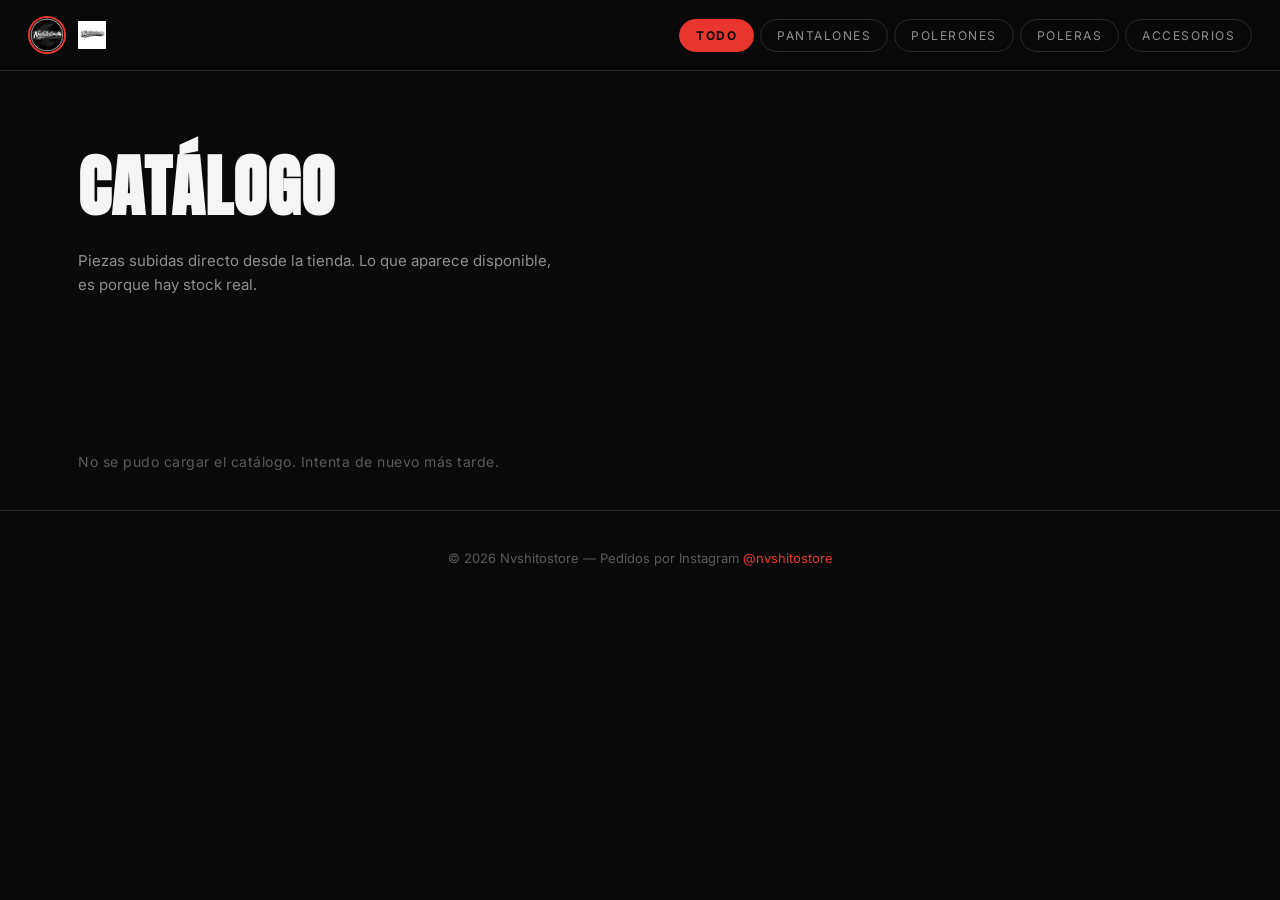
==== index.html @ a5502d36 "update logo" ====
<!DOCTYPE html>
<html lang="es">
<head>
<meta charset="UTF-8">
<meta name="viewport" content="width=device-width, initial-scale=1">
<title>Nvshitostore — Catálogo</title>
<meta name="description" content="Catálogo de Nvshitostore: pantalones, polerones, poleras y accesorios.">
<link rel="icon" href="/img/logo.jpeg">
<link rel="stylesheet" href="/css/style.css">
</head>
<body>

<header class="topbar">
  <a href="/" class="brand">
    <img src="/img/logo.jpeg" alt="" class="brand-logo">
    <img src="/img/name-logo.jpeg" alt="Nvshitostore" class="brand-name-logo">
  </a>
  <nav class="cat-nav" id="catNav">
    <button data-cat="" class="active">Todo</button>
    <button data-cat="pantalones">Pantalones</button>
    <button data-cat="polerones">Polerones</button>
    <button data-cat="poleras">Poleras</button>
    <button data-cat="accesorios">Accesorios</button>
  </nav>
</header>

<main>
  <section class="hero">
    <h1>Catálogo</h1>
    <p>Piezas subidas directo desde la tienda. Lo que aparece disponible, es porque hay stock real.</p>
  </section>

  <section class="grid" id="productGrid" aria-live="polite"></section>
  <p class="empty-state" id="emptyState" hidden>Todavía no hay productos en esta categoría.</p>
</main>

<footer>
  <p>© <span id="year"></span> Nvshitostore — Pedidos por Instagram <a href="https://instagram.com/nvshitostore" target="_blank" rel="noopener">@nvshitostore</a></p>
</footer>

<script src="/js/catalog.js"></script>
<script>document.getElementById('year').textContent = new Date().getFullYear();</script>
</body>
</html>
---- css/style.css ----
@import url('https://fonts.googleapis.com/css2?family=Anton&family=Inter:wght@400;500;600;700;800&display=swap');

:root {
  --bg: #0a0a0a;
  --surface: #141414;
  --surface-2: #1c1c1c;
  --border: #2a2a2a;
  --text: #f5f5f5;
  --text-muted: #8f8f8f;
  --text-dim: #5a5a5a;
  --red: #e8352e;
  --red-dark: #a3221c;
  --radius: 3px;
  --font-display: 'Anton', 'Arial Narrow', sans-serif;
  --font-body: 'Inter', system-ui, sans-serif;
  --maxw: 1180px;
}

* { box-sizing: border-box; }

html { scroll-behavior: smooth; }

body {
  margin: 0;
  background: var(--bg);
  color: var(--text);
  font-family: var(--font-body);
  -webkit-font-smoothing: antialiased;
}

a { color: inherit; }

:focus-visible {
  outline: 2px solid var(--red);
  outline-offset: 2px;
}

button, input, select, textarea {
  font-family: inherit;
  color: inherit;
}

img { max-width: 100%; display: block; }

/* ---------- Topbar ---------- */
.topbar {
  position: sticky;
  top: 0;
  z-index: 20;
  display: flex;
  align-items: center;
  justify-content: space-between;
  gap: 20px;
  padding: 16px 28px;
  background: rgba(10, 10, 10, 0.92);
  backdrop-filter: blur(8px);
  border-bottom: 1px solid var(--border);
  flex-wrap: wrap;
}

.brand {
  display: flex;
  align-items: center;
  gap: 12px;
  text-decoration: none;
}

.brand-logo {
  width: 38px;
  height: 38px;
  border-radius: 50%;
  border: 2px solid var(--red);
  object-fit: cover;
}

.brand-name-logo {
  height: 28px;
  width: auto;
  object-fit: contain;
  display: block;
}

.cat-nav {
  display: flex;
  gap: 6px;
  flex-wrap: wrap;
}

.cat-nav button {
  background: transparent;
  border: 1px solid var(--border);
  color: var(--text-muted);
  padding: 8px 16px;
  border-radius: 999px;
  font-size: 12px;
  letter-spacing: 1.5px;
  text-transform: uppercase;
  cursor: pointer;
  transition: border-color .15s ease, color .15s ease, background .15s ease;
}

.cat-nav button:hover {
  color: var(--text);
  border-color: #444;
}

.cat-nav button.active {
  background: var(--red);
  border-color: var(--red);
  color: #0a0a0a;
  font-weight: 700;
}

/* ---------- Hero ---------- */
.hero {
  max-width: var(--maxw);
  margin: 0 auto;
  padding: 64px 28px 24px 28px;
}

.hero h1 {
  font-family: var(--font-display);
  font-size: clamp(40px, 6vw, 68px);
  letter-spacing: 1px;
  text-transform: uppercase;
  margin: 0 0 12px 0;
}

.hero p {
  color: var(--text-muted);
  font-size: 15px;
  max-width: 480px;
  line-height: 1.6;
  margin: 0;
}

/* ---------- Product grid ---------- */
.grid {
  max-width: var(--maxw);
  margin: 0 auto;
  padding: 12px 28px 80px 28px;
  display: grid;
  grid-template-columns: repeat(auto-fill, minmax(240px, 1fr));
  gap: 22px;
}

.card {
  background: var(--surface);
  border: 1px solid var(--border);
  border-radius: var(--radius);
  overflow: hidden;
  transition: border-color .15s ease, transform .15s ease;
}

.card:hover {
  border-color: #3a3a3a;
  transform: translateY(-2px);
}

.card-media {
  position: relative;
  aspect-ratio: 4 / 5;
  background: #111;
  overflow: hidden;
}

.card-media img {
  width: 100%;
  height: 100%;
  object-fit: cover;
}

.card.is-out .card-media img {
  opacity: 0.4;
  filter: grayscale(40%);
}

.stamp {
  position: absolute;
  top: 18px;
  right: -34px;
  transform: rotate(35deg);
  background: var(--red);
  color: #0a0a0a;
  font-family: var(--font-display);
  font-size: 13px;
  letter-spacing: 2px;
  text-transform: uppercase;
  padding: 5px 40px;
  box-shadow: 0 2px 8px rgba(0,0,0,.4);
}

.card-body {
  padding: 16px 18px 20px 18px;
}

.card-cat {
  font-size: 11px;
  letter-spacing: 2px;
  text-transform: uppercase;
  color: var(--red);
  font-weight: 700;
}

.card-name {
  font-size: 16px;
  font-weight: 700;
  margin: 8px 0 12px 0;
  text-transform: uppercase;
  letter-spacing: .3px;
  line-height: 1.3;
}

.card-row {
  display: flex;
  align-items: center;
  justify-content: space-between;
}

.card-price {
  font-size: 15px;
  font-weight: 700;
}

.empty-state {
  max-width: var(--maxw);
  margin: 0 auto;
  padding: 40px 28px;
  color: var(--text-dim);
  font-size: 14px;
  letter-spacing: .5px;
}

/* ---------- Footer ---------- */
footer {
  border-top: 1px solid var(--border);
  padding: 26px 28px;
  text-align: center;
  color: var(--text-dim);
  font-size: 13px;
}

footer a {
  color: var(--red);
  text-decoration: none;
}

footer a:hover { text-decoration: underline; }

/* =====================================================
   ADMIN
   ===================================================== */

.login-view {
  min-height: 100vh;
  display: flex;
  align-items: center;
  justify-content: center;
  padding: 24px;
  background:
    radial-gradient(circle at 50% 20%, #1a1a1a 0%, #0a0a0a 60%);
}

.login-card {
  width: 100%;
  max-width: 360px;
  text-align: center;
}

.login-logo {
  width: 76px;
  height: 76px;
  border-radius: 50%;
  border: 2px solid var(--red);
  margin: 0 auto 22px auto;
}

.login-card h1 {
  font-family: var(--font-display);
  font-size: 26px;
  letter-spacing: 1px;
  text-transform: uppercase;
  margin: 0 0 26px 0;
}

.login-card form {
  display: flex;
  flex-direction: column;
  gap: 14px;
  text-align: left;
}

.login-card label {
  font-size: 12px;
  letter-spacing: 1.5px;
  text-transform: uppercase;
  color: var(--text-muted);
  display: flex;
  flex-direction: column;
  gap: 8px;
}

input[type="text"],
input[type="password"],
select,
textarea {
  background: var(--surface);
  border: 1px solid var(--border);
  border-radius: var(--radius);
  padding: 12px 14px;
  font-size: 14px;
  color: var(--text);
}

input[type="text"]:focus,
input[type="password"]:focus,
select:focus,
textarea:focus {
  border-color: var(--red);
}

textarea { resize: vertical; }

.login-card button[type="submit"],
.upload-card button[type="submit"] {
  margin-top: 6px;
  background: var(--red);
  color: #0a0a0a;
  border: none;
  border-radius: var(--radius);
  padding: 13px 18px;
  font-size: 13px;
  font-weight: 800;
  letter-spacing: 1.5px;
  text-transform: uppercase;
  cursor: pointer;
  transition: background .15s ease;
}

.login-card button[type="submit"]:hover,
.upload-card button[type="submit"]:hover {
  background: #ff433b;
}

.upload-card button[type="submit"]:disabled {
  opacity: .6;
  cursor: not-allowed;
}

.form-error {
  color: var(--red);
  font-size: 13px;
  margin: 4px 0 0 0;
}

.form-success {
  color: #4fd67a;
  font-size: 13px;
  margin: 4px 0 0 0;
}

/* Admin dashboard */
.admin-topbar {
  display: flex;
  align-items: center;
  justify-content: space-between;
  padding: 16px 28px;
  border-bottom: 1px solid var(--border);
}

.btn-ghost {
  background: transparent;
  border: 1px solid var(--border);
  color: var(--text-muted);
  padding: 9px 16px;
  border-radius: var(--radius);
  font-size: 12px;
  letter-spacing: 1px;
  text-transform: uppercase;
  cursor: pointer;
}

.btn-ghost:hover { border-color: var(--red); color: var(--text); }

.admin-main {
  max-width: var(--maxw);
  margin: 0 auto;
  padding: 32px 28px 80px 28px;
  display: grid;
  grid-template-columns: 340px 1fr;
  gap: 28px;
  align-items: start;
}

@media (max-width: 860px) {
  .admin-main { grid-template-columns: 1fr; }
}

.upload-card, .products-card {
  background: var(--surface);
  border: 1px solid var(--border);
  border-radius: var(--radius);
  padding: 24px;
}

.upload-card {
  position: sticky;
  top: 90px;
}

@media (max-width: 860px) {
  .upload-card { position: static; }
}

.upload-card h2, .products-card h2 {
  font-family: var(--font-display);
  font-size: 20px;
  letter-spacing: .5px;
  text-transform: uppercase;
  margin: 0 0 18px 0;
  display: flex;
  align-items: center;
  gap: 10px;
}

.upload-card form {
  display: flex;
  flex-direction: column;
  gap: 14px;
}

.upload-card label {
  font-size: 12px;
  letter-spacing: 1.5px;
  text-transform: uppercase;
  color: var(--text-muted);
  display: flex;
  flex-direction: column;
  gap: 8px;
}

.checkbox-row {
  flex-direction: row !important;
  align-items: center;
  gap: 10px !important;
}

.checkbox-row input { width: 16px; height: 16px; }

.dropzone {
  border: 1.5px dashed var(--border);
  border-radius: var(--radius);
  aspect-ratio: 4 / 3;
  display: flex;
  align-items: center;
  justify-content: center;
  text-align: center;
  cursor: pointer;
  overflow: hidden;
  background: var(--surface-2);
  transition: border-color .15s ease, background .15s ease;
}

.dropzone.drag { border-color: var(--red); background: #1f1414; }

.dropzone span {
  font-size: 12px;
  letter-spacing: .5px;
  color: var(--text-dim);
  padding: 0 16px;
  text-transform: none;
}

.dropzone img {
  width: 100%;
  height: 100%;
  object-fit: cover;
}

.products-header {
  display: flex;
  align-items: center;
  justify-content: space-between;
  gap: 12px;
  margin-bottom: 18px;
  flex-wrap: wrap;
}

.count-pill {
  background: var(--surface-2);
  border: 1px solid var(--border);
  border-radius: 999px;
  padding: 2px 10px;
  font-size: 13px;
  font-family: var(--font-body);
  text-transform: none;
  letter-spacing: 0;
  color: var(--text-muted);
}

.products-header select {
  max-width: 220px;
}

.products-list {
  display: flex;
  flex-direction: column;
  gap: 10px;
}

.product-row {
  display: grid;
  grid-template-columns: 56px 1fr auto auto;
  align-items: center;
  gap: 14px;
  padding: 10px;
  border: 1px solid var(--border);
  border-radius: var(--radius);
  transition: opacity .15s ease;
}

.product-row.is-saving { opacity: .5; pointer-events: none; }

.row-thumb {
  width: 56px;
  height: 56px;
  object-fit: cover;
  border-radius: var(--radius);
  background: #111;
}

.row-info { min-width: 0; }

.row-cat {
  font-size: 10px;
  letter-spacing: 1.5px;
  text-transform: uppercase;
  color: var(--red);
  font-weight: 700;
}

.row-info h4 {
  margin: 3px 0;
  font-size: 14px;
  font-weight: 700;
  white-space: nowrap;
  overflow: hidden;
  text-overflow: ellipsis;
}

.row-price {
  font-size: 12px;
  color: var(--text-muted);
}

.row-delete {
  background: transparent;
  border: 1px solid var(--border);
  color: var(--text-dim);
  padding: 8px 12px;
  border-radius: var(--radius);
  font-size: 11px;
  letter-spacing: 1px;
  text-transform: uppercase;
  cursor: pointer;
}

.row-delete:hover { border-color: var(--red); color: var(--red); }

/* Switch */
.switch {
  position: relative;
  display: inline-block;
  width: 42px;
  height: 24px;
}

.switch input {
  position: absolute;
  opacity: 0;
  width: 100%;
  height: 100%;
  margin: 0;
  cursor: pointer;
  z-index: 1;
}

.switch-track {
  position: absolute;
  inset: 0;
  background: #3a3a3a;
  border-radius: 999px;
  transition: background .15s ease;
}

.switch-thumb {
  position: absolute;
  top: 3px;
  left: 3px;
  width: 18px;
  height: 18px;
  background: #f5f5f5;
  border-radius: 50%;
  transition: transform .15s ease;
}

.switch input:checked + .switch-track {
  background: var(--red);
}

.switch input:checked + .switch-track .switch-thumb {
  transform: translateX(18px);
}
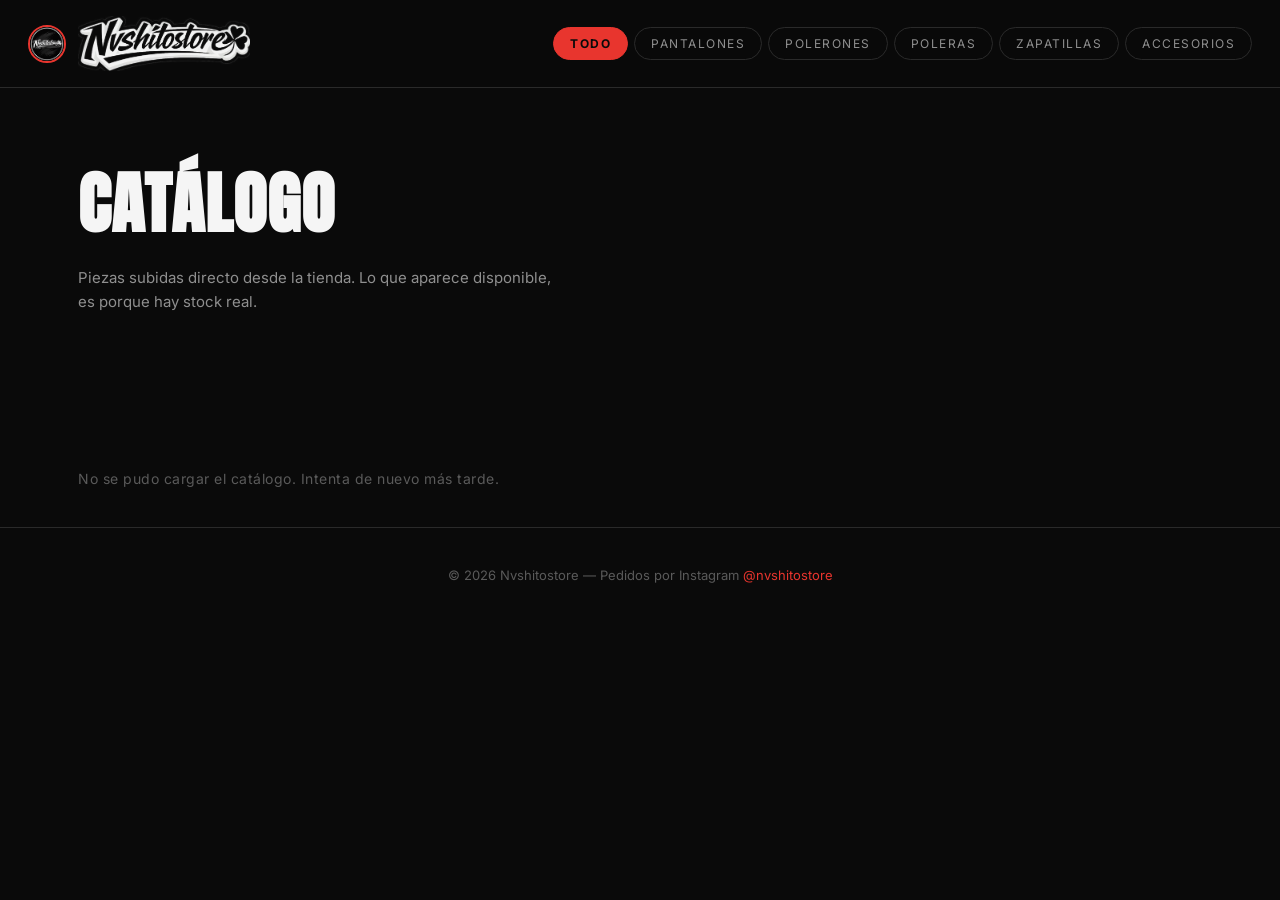
==== commit 1ed2d9a7: "new option (zapatillas and n.stock)" ====
--- a/index.html
+++ b/index.html
@@ -5,21 +5,22 @@
 <meta name="viewport" content="width=device-width, initial-scale=1">
 <title>Nvshitostore — Catálogo</title>
 <meta name="description" content="Catálogo de Nvshitostore: pantalones, polerones, poleras y accesorios.">
-<link rel="icon" href="/img/logo.jpeg">
+<link rel="icon" href="/brand/logo.jpeg">
 <link rel="stylesheet" href="/css/style.css">
 </head>
 <body>
 
 <header class="topbar">
   <a href="/" class="brand">
-    <img src="/img/logo.jpeg" alt="" class="brand-logo">
-    <img src="/img/name-logo.jpeg" alt="Nvshitostore" class="brand-name-logo">
+    <img src="/brand/logo.jpeg" alt="" class="brand-logo">
+    <img src="/brand/name-logo.jpeg" alt="Nvshitostore" class="brand-name-logo">
   </a>
   <nav class="cat-nav" id="catNav">
     <button data-cat="" class="active">Todo</button>
     <button data-cat="pantalones">Pantalones</button>
     <button data-cat="polerones">Polerones</button>
     <button data-cat="poleras">Poleras</button>
+    <button data-cat="zapatillas">Zapatillas</button>
     <button data-cat="accesorios">Accesorios</button>
   </nav>
 </header>
--- a/css/style.css
+++ b/css/style.css
@@ -16,9 +16,13 @@
   --maxw: 1180px;
 }
 
-* { box-sizing: border-box; }
-
-html { scroll-behavior: smooth; }
+* {
+  box-sizing: border-box;
+}
+
+html {
+  scroll-behavior: smooth;
+}
 
 body {
   margin: 0;
@@ -28,19 +32,27 @@
   -webkit-font-smoothing: antialiased;
 }
 
-a { color: inherit; }
+a {
+  color: inherit;
+}
 
 :focus-visible {
   outline: 2px solid var(--red);
   outline-offset: 2px;
 }
 
-button, input, select, textarea {
+button,
+input,
+select,
+textarea {
   font-family: inherit;
   color: inherit;
 }
 
-img { max-width: 100%; display: block; }
+img {
+  max-width: 100%;
+  display: block;
+}
 
 /* ---------- Topbar ---------- */
 .topbar {
@@ -74,10 +86,12 @@
 }
 
 .brand-name-logo {
-  height: 28px;
+  height: 55px;
   width: auto;
   object-fit: contain;
   display: block;
+  mix-blend-mode: screen;
+  filter: invert(1);
 }
 
 .cat-nav {
@@ -187,7 +201,7 @@
   letter-spacing: 2px;
   text-transform: uppercase;
   padding: 5px 40px;
-  box-shadow: 0 2px 8px rgba(0,0,0,.4);
+  box-shadow: 0 2px 8px rgba(0, 0, 0, .4);
 }
 
 .card-body {
@@ -220,6 +234,54 @@
 .card-price {
   font-size: 15px;
   font-weight: 700;
+}
+
+.card-stock {
+  font-size: 11px;
+  font-weight: 700;
+  letter-spacing: .8px;
+  text-transform: uppercase;
+  padding: 3px 9px;
+  border-radius: 999px;
+}
+
+.card-stock.stock-ok {
+  background: rgba(79, 214, 122, 0.12);
+  color: #4fd67a;
+  border: 1px solid rgba(79, 214, 122, 0.25);
+}
+
+.card-stock.stock-low {
+  background: rgba(255, 140, 50, 0.12);
+  color: #ff8c32;
+  border: 1px solid rgba(255, 140, 50, 0.25);
+}
+
+.card-desc {
+  font-size: 12px;
+  color: var(--text-muted);
+  line-height: 1.5;
+  margin: 0 0 6px 0;
+}
+
+.desc-toggle {
+  display: inline-block;
+  background: none;
+  border: none;
+  padding: 0;
+  margin: 0 0 12px 0;
+  font-size: 11px;
+  font-weight: 600;
+  letter-spacing: .5px;
+  color: var(--red);
+  cursor: pointer;
+  text-transform: uppercase;
+  opacity: .85;
+  transition: opacity .15s ease;
+}
+
+.desc-toggle:hover {
+  opacity: 1;
 }
 
 .empty-state {
@@ -245,7 +307,9 @@
   text-decoration: none;
 }
 
-footer a:hover { text-decoration: underline; }
+footer a:hover {
+  text-decoration: underline;
+}
 
 /* =====================================================
    ADMIN
@@ -302,6 +366,7 @@
 
 input[type="text"],
 input[type="password"],
+input[type="number"],
 select,
 textarea {
   background: var(--surface);
@@ -319,7 +384,9 @@
   border-color: var(--red);
 }
 
-textarea { resize: vertical; }
+textarea {
+  resize: vertical;
+}
 
 .login-card button[type="submit"],
 .upload-card button[type="submit"] {
@@ -380,7 +447,10 @@
   cursor: pointer;
 }
 
-.btn-ghost:hover { border-color: var(--red); color: var(--text); }
+.btn-ghost:hover {
+  border-color: var(--red);
+  color: var(--text);
+}
 
 .admin-main {
   max-width: var(--maxw);
@@ -393,10 +463,13 @@
 }
 
 @media (max-width: 860px) {
-  .admin-main { grid-template-columns: 1fr; }
-}
-
-.upload-card, .products-card {
+  .admin-main {
+    grid-template-columns: 1fr;
+  }
+}
+
+.upload-card,
+.products-card {
   background: var(--surface);
   border: 1px solid var(--border);
   border-radius: var(--radius);
@@ -409,10 +482,13 @@
 }
 
 @media (max-width: 860px) {
-  .upload-card { position: static; }
-}
-
-.upload-card h2, .products-card h2 {
+  .upload-card {
+    position: static;
+  }
+}
+
+.upload-card h2,
+.products-card h2 {
   font-family: var(--font-display);
   font-size: 20px;
   letter-spacing: .5px;
@@ -445,7 +521,10 @@
   gap: 10px !important;
 }
 
-.checkbox-row input { width: 16px; height: 16px; }
+.checkbox-row input {
+  width: 16px;
+  height: 16px;
+}
 
 .dropzone {
   border: 1.5px dashed var(--border);
@@ -461,7 +540,10 @@
   transition: border-color .15s ease, background .15s ease;
 }
 
-.dropzone.drag { border-color: var(--red); background: #1f1414; }
+.dropzone.drag {
+  border-color: var(--red);
+  background: #1f1414;
+}
 
 .dropzone span {
   font-size: 12px;
@@ -519,7 +601,10 @@
   transition: opacity .15s ease;
 }
 
-.product-row.is-saving { opacity: .5; pointer-events: none; }
+.product-row.is-saving {
+  opacity: .5;
+  pointer-events: none;
+}
 
 .row-thumb {
   width: 56px;
@@ -529,7 +614,9 @@
   background: #111;
 }
 
-.row-info { min-width: 0; }
+.row-info {
+  min-width: 0;
+}
 
 .row-cat {
   font-size: 10px;
@@ -553,6 +640,64 @@
   color: var(--text-muted);
 }
 
+.row-stock-badge {
+  display: inline-block;
+  margin-top: 3px;
+  font-size: 10px;
+  font-weight: 700;
+  letter-spacing: .8px;
+  text-transform: uppercase;
+  padding: 2px 8px;
+  border-radius: 999px;
+}
+
+.row-stock-badge.badge-ok {
+  background: rgba(79, 214, 122, 0.1);
+  color: #4fd67a;
+  border: 1px solid rgba(79, 214, 122, 0.2);
+}
+
+.row-stock-badge.badge-low {
+  background: rgba(255, 140, 50, 0.1);
+  color: #ff8c32;
+  border: 1px solid rgba(255, 140, 50, 0.2);
+}
+
+.row-stock-badge.badge-none {
+  background: transparent;
+  color: var(--text-dim);
+  border: 1px solid var(--border);
+}
+
+.row-desc {
+  font-size: 11px;
+  color: var(--text-dim);
+  margin: 2px 0 0 0;
+  white-space: nowrap;
+  overflow: hidden;
+  text-overflow: ellipsis;
+}
+
+.row-desc-toggle {
+  background: none;
+  border: none;
+  padding: 0;
+  margin: 1px 0 0 0;
+  font-size: 10px;
+  font-weight: 600;
+  letter-spacing: .5px;
+  color: var(--red);
+  cursor: pointer;
+  text-transform: uppercase;
+  opacity: .8;
+  transition: opacity .15s ease;
+  display: block;
+}
+
+.row-desc-toggle:hover {
+  opacity: 1;
+}
+
 .row-delete {
   background: transparent;
   border: 1px solid var(--border);
@@ -565,7 +710,10 @@
   cursor: pointer;
 }
 
-.row-delete:hover { border-color: var(--red); color: var(--red); }
+.row-delete:hover {
+  border-color: var(--red);
+  color: var(--red);
+}
 
 /* Switch */
 .switch {
@@ -604,10 +752,10 @@
   transition: transform .15s ease;
 }
 
-.switch input:checked + .switch-track {
+.switch input:checked+.switch-track {
   background: var(--red);
 }
 
-.switch input:checked + .switch-track .switch-thumb {
+.switch input:checked+.switch-track .switch-thumb {
   transform: translateX(18px);
-}
+}
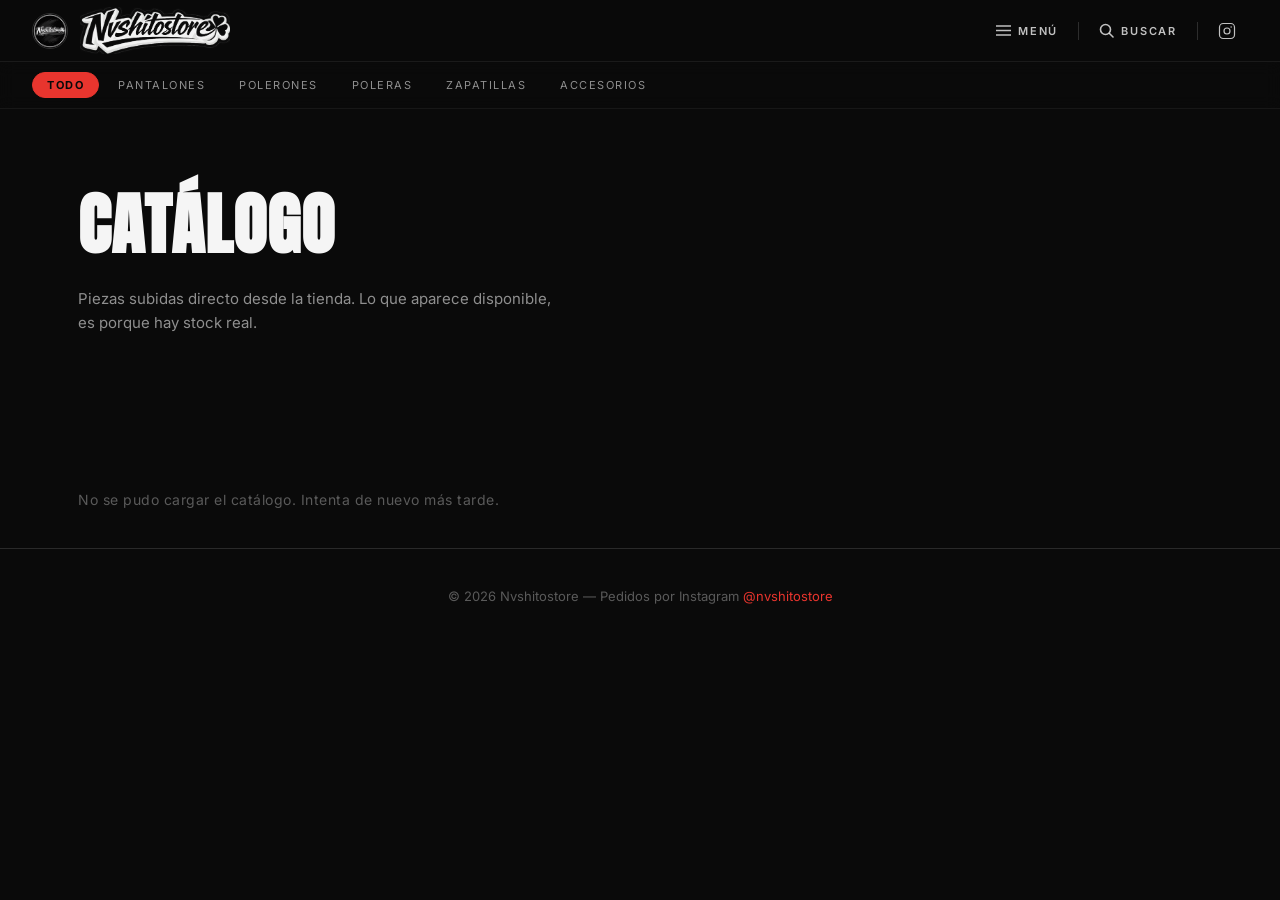
==== commit 33662599: "page users updated" ====
--- a/index.html
+++ b/index.html
@@ -15,15 +15,57 @@
     <img src="/brand/logo.jpeg" alt="" class="brand-logo">
     <img src="/brand/name-logo.jpeg" alt="Nvshitostore" class="brand-name-logo">
   </a>
-  <nav class="cat-nav" id="catNav">
+  <div class="topbar-right">
+    <button class="nav-action" id="menuToggle" aria-label="Menú">
+      <svg width="15" height="11" viewBox="0 0 15 11" fill="none" stroke="currentColor" stroke-width="1.6" stroke-linecap="round">
+        <line x1="0" y1="1" x2="15" y2="1"/>
+        <line x1="0" y1="5.5" x2="15" y2="5.5"/>
+        <line x1="0" y1="10" x2="15" y2="10"/>
+      </svg>
+      <span>MENÚ</span>
+    </button>
+    <div class="nav-divider"></div>
+    <button class="nav-action" id="searchToggle" aria-label="Buscar">
+      <svg width="15" height="15" viewBox="0 0 15 15" fill="none" stroke="currentColor" stroke-width="1.6" stroke-linecap="round">
+        <circle cx="6.5" cy="6.5" r="5"/>
+        <line x1="10.5" y1="10.5" x2="14" y2="14"/>
+      </svg>
+      <span>BUSCAR</span>
+    </button>
+    <div class="nav-divider"></div>
+    <a href="https://instagram.com/nvshitostore" target="_blank" rel="noopener" class="nav-action nav-ig" aria-label="Instagram">
+      <svg width="18" height="18" viewBox="0 0 24 24" fill="none" stroke="currentColor" stroke-width="1.6" stroke-linecap="round" stroke-linejoin="round">
+        <rect x="2" y="2" width="20" height="20" rx="5" ry="5"/>
+        <circle cx="12" cy="12" r="4"/>
+        <circle cx="17.5" cy="6.5" r="1" fill="currentColor" stroke="none"/>
+      </svg>
+    </a>
+  </div>
+</header>
+
+<!-- Category filter sub-nav -->
+<nav class="cat-bar" id="catNav">
+  <div class="cat-bar-inner">
     <button data-cat="" class="active">Todo</button>
     <button data-cat="pantalones">Pantalones</button>
     <button data-cat="polerones">Polerones</button>
     <button data-cat="poleras">Poleras</button>
     <button data-cat="zapatillas">Zapatillas</button>
     <button data-cat="accesorios">Accesorios</button>
-  </nav>
-</header>
+  </div>
+</nav>
+
+<!-- Search bar (hidden by default) -->
+<div class="search-bar" id="searchBar" hidden>
+  <div class="search-bar-inner">
+    <svg width="16" height="16" viewBox="0 0 15 15" fill="none" stroke="currentColor" stroke-width="1.6" stroke-linecap="round">
+      <circle cx="6.5" cy="6.5" r="5"/>
+      <line x1="10.5" y1="10.5" x2="14" y2="14"/>
+    </svg>
+    <input type="text" id="searchInput" placeholder="Buscar productos..." autocomplete="off">
+    <button class="search-close" id="searchClose" aria-label="Cerrar búsqueda">✕</button>
+  </div>
+</div>
 
 <main>
   <section class="hero">
--- a/css/style.css
+++ b/css/style.css
@@ -62,12 +62,11 @@
   display: flex;
   align-items: center;
   justify-content: space-between;
-  gap: 20px;
-  padding: 16px 28px;
-  background: rgba(10, 10, 10, 0.92);
-  backdrop-filter: blur(8px);
-  border-bottom: 1px solid var(--border);
-  flex-wrap: wrap;
+  padding: 0 32px;
+  height: 62px;
+  background: rgba(10, 10, 10, 0.95);
+  backdrop-filter: blur(12px);
+  border-bottom: 1px solid rgba(255,255,255,0.07);
 }
 
 .brand {
@@ -75,18 +74,19 @@
   align-items: center;
   gap: 12px;
   text-decoration: none;
+  flex-shrink: 0;
 }
 
 .brand-logo {
-  width: 38px;
-  height: 38px;
+  width: 36px;
+  height: 36px;
   border-radius: 50%;
-  border: 2px solid var(--red);
+  border: 1.5px solid rgba(255,255,255,0.15);
   object-fit: cover;
 }
 
 .brand-name-logo {
-  height: 55px;
+  height: 48px;
   width: auto;
   object-fit: contain;
   display: block;
@@ -94,36 +94,157 @@
   filter: invert(1);
 }
 
-.cat-nav {
-  display: flex;
-  gap: 6px;
-  flex-wrap: wrap;
-}
-
-.cat-nav button {
+/* Right side actions */
+.topbar-right {
+  display: flex;
+  align-items: center;
+  gap: 0;
+}
+
+.nav-divider {
+  width: 1px;
+  height: 18px;
+  background: rgba(255,255,255,0.15);
+  margin: 0 4px;
+}
+
+.nav-action {
+  display: flex;
+  align-items: center;
+  gap: 7px;
   background: transparent;
-  border: 1px solid var(--border);
-  color: var(--text-muted);
+  border: none;
+  color: rgba(255,255,255,0.75);
+  font-family: var(--font-body);
+  font-size: 11px;
+  font-weight: 600;
+  letter-spacing: 1.8px;
+  text-transform: uppercase;
+  cursor: pointer;
   padding: 8px 16px;
+  text-decoration: none;
+  transition: color .15s ease;
+}
+
+.nav-action:hover {
+  color: #fff;
+}
+
+.nav-ig {
+  padding: 8px 12px 8px 16px;
+}
+
+/* ---------- Category Sub-bar ---------- */
+.cat-bar {
+  position: sticky;
+  top: 62px;
+  z-index: 19;
+  background: rgba(10, 10, 10, 0.9);
+  backdrop-filter: blur(8px);
+  border-bottom: 1px solid rgba(255,255,255,0.06);
+  overflow-x: auto;
+  scrollbar-width: none;
+}
+
+.cat-bar::-webkit-scrollbar { display: none; }
+
+.cat-bar-inner {
+  display: flex;
+  gap: 4px;
+  padding: 10px 32px;
+  width: max-content;
+  min-width: 100%;
+}
+
+.cat-bar button {
+  background: transparent;
+  border: 1px solid transparent;
+  color: var(--text-muted);
+  padding: 5px 14px;
   border-radius: 999px;
-  font-size: 12px;
+  font-size: 11px;
   letter-spacing: 1.5px;
   text-transform: uppercase;
   cursor: pointer;
+  white-space: nowrap;
   transition: border-color .15s ease, color .15s ease, background .15s ease;
 }
 
-.cat-nav button:hover {
+.cat-bar button:hover {
   color: var(--text);
-  border-color: #444;
-}
-
-.cat-nav button.active {
+  border-color: rgba(255,255,255,0.15);
+}
+
+.cat-bar button.active {
   background: var(--red);
   border-color: var(--red);
   color: #0a0a0a;
   font-weight: 700;
 }
+
+/* ---------- Search Bar ---------- */
+.search-bar {
+  position: sticky;
+  top: 62px;
+  z-index: 18;
+  background: rgba(10,10,10,0.98);
+  border-bottom: 1px solid rgba(255,255,255,0.06);
+  padding: 10px 32px;
+  animation: slideDown .15s ease;
+}
+
+@keyframes slideDown {
+  from { opacity: 0; transform: translateY(-8px); }
+  to   { opacity: 1; transform: translateY(0); }
+}
+
+.search-bar[hidden] { display: none; }
+
+.search-bar-inner {
+  display: flex;
+  align-items: center;
+  gap: 10px;
+  max-width: var(--maxw);
+  margin: 0 auto;
+  border: 1px solid rgba(255,255,255,0.1);
+  border-radius: 4px;
+  padding: 8px 14px;
+  background: rgba(255,255,255,0.04);
+}
+
+.search-bar-inner svg {
+  flex-shrink: 0;
+  color: var(--text-muted);
+}
+
+.search-bar-inner input {
+  flex: 1;
+  background: transparent;
+  border: none;
+  color: var(--text);
+  font-size: 14px;
+  letter-spacing: .3px;
+  padding: 0;
+  outline: none;
+}
+
+.search-bar-inner input::placeholder {
+  color: var(--text-dim);
+}
+
+.search-close {
+  background: transparent;
+  border: none;
+  color: var(--text-muted);
+  font-size: 14px;
+  cursor: pointer;
+  padding: 0 2px;
+  line-height: 1;
+  transition: color .15s ease;
+  flex-shrink: 0;
+}
+
+.search-close:hover { color: var(--text); }
 
 /* ---------- Hero ---------- */
 .hero {
@@ -154,21 +275,24 @@
   margin: 0 auto;
   padding: 12px 28px 80px 28px;
   display: grid;
-  grid-template-columns: repeat(auto-fill, minmax(240px, 1fr));
-  gap: 22px;
+  grid-template-columns: repeat(auto-fill, minmax(260px, 1fr));
+  gap: 24px;
 }
 
 .card {
-  background: var(--surface);
-  border: 1px solid var(--border);
-  border-radius: var(--radius);
+  background: #1c1c1c;
+  border: 1px solid rgba(255,255,255,0.05);
+  border-radius: 12px;
   overflow: hidden;
-  transition: border-color .15s ease, transform .15s ease;
+  transition: border-color .2s ease, transform .2s ease, box-shadow .2s ease;
+  display: flex;
+  flex-direction: column;
 }
 
 .card:hover {
-  border-color: #3a3a3a;
-  transform: translateY(-2px);
+  border-color: rgba(255,255,255,0.15);
+  transform: translateY(-4px);
+  box-shadow: 0 12px 24px rgba(0,0,0,0.5);
 }
 
 .card-media {
@@ -176,6 +300,7 @@
   aspect-ratio: 4 / 5;
   background: #111;
   overflow: hidden;
+  border-radius: 12px 12px 0 0;
 }
 
 .card-media img {
@@ -205,35 +330,28 @@
 }
 
 .card-body {
-  padding: 16px 18px 20px 18px;
+  padding: 16px 20px 20px 20px;
+  display: flex;
+  flex-direction: column;
 }
 
 .card-cat {
   font-size: 11px;
-  letter-spacing: 2px;
-  text-transform: uppercase;
-  color: var(--red);
-  font-weight: 700;
+  color: var(--text-dim);
+  font-weight: 600;
 }
 
 .card-name {
   font-size: 16px;
   font-weight: 700;
-  margin: 8px 0 12px 0;
-  text-transform: uppercase;
-  letter-spacing: .3px;
-  line-height: 1.3;
-}
-
-.card-row {
-  display: flex;
-  align-items: center;
-  justify-content: space-between;
+  margin: 6px 0 8px 0;
+  color: var(--text);
+  letter-spacing: .5px;
 }
 
 .card-price {
   font-size: 15px;
-  font-weight: 700;
+  color: var(--text-muted);
 }
 
 .card-stock {
@@ -715,6 +833,31 @@
   color: var(--red);
 }
 
+.row-edit {
+  background: transparent;
+  border: 1px solid var(--border);
+  color: var(--text-muted);
+  padding: 8px 12px;
+  border-radius: var(--radius);
+  font-size: 11px;
+  letter-spacing: 1px;
+  text-transform: uppercase;
+  cursor: pointer;
+  transition: border-color .15s ease, color .15s ease;
+}
+
+.row-edit:hover {
+  border-color: #555;
+  color: var(--text);
+}
+
+.row-actions {
+  display: flex;
+  gap: 6px;
+  align-items: center;
+  flex-shrink: 0;
+}
+
 /* Switch */
 .switch {
   position: relative;
@@ -758,4 +901,130 @@
 
 .switch input:checked+.switch-track .switch-thumb {
   transform: translateX(18px);
+}
+
+/* ---------- Edit Modal ---------- */
+.modal-overlay[hidden] {
+  display: none;
+}
+
+.modal-overlay {
+  position: fixed;
+  inset: 0;
+  z-index: 100;
+  background: rgba(0, 0, 0, 0.75);
+  backdrop-filter: blur(4px);
+  display: flex;
+  align-items: center;
+  justify-content: center;
+  padding: 24px;
+  animation: fadeIn .15s ease;
+}
+
+@keyframes fadeIn {
+  from { opacity: 0; }
+  to   { opacity: 1; }
+}
+
+.modal-card {
+  background: var(--surface);
+  border: 1px solid #333;
+  border-radius: 6px;
+  width: 100%;
+  max-width: 480px;
+  max-height: 90vh;
+  display: flex;
+  flex-direction: column;
+  animation: slideUp .18s ease;
+  box-shadow: 0 24px 60px rgba(0,0,0,.6);
+}
+
+@keyframes slideUp {
+  from { transform: translateY(20px); opacity: 0; }
+  to   { transform: translateY(0);    opacity: 1; }
+}
+
+.modal-header {
+  display: flex;
+  align-items: center;
+  justify-content: space-between;
+  padding: 20px 24px 16px 24px;
+  border-bottom: 1px solid var(--border);
+  flex-shrink: 0;
+}
+
+.modal-header h3 {
+  font-family: var(--font-display);
+  font-size: 18px;
+  letter-spacing: .5px;
+  text-transform: uppercase;
+  margin: 0;
+}
+
+.modal-close {
+  background: transparent;
+  border: none;
+  color: var(--text-muted);
+  font-size: 18px;
+  cursor: pointer;
+  padding: 4px 8px;
+  border-radius: var(--radius);
+  transition: color .15s ease;
+  line-height: 1;
+}
+
+.modal-close:hover {
+  color: var(--text);
+}
+
+.modal-body {
+  padding: 20px 24px 24px 24px;
+  overflow-y: auto;
+  display: flex;
+  flex-direction: column;
+  gap: 14px;
+}
+
+.modal-body label {
+  font-size: 12px;
+  letter-spacing: 1.5px;
+  text-transform: uppercase;
+  color: var(--text-muted);
+  display: flex;
+  flex-direction: column;
+  gap: 8px;
+}
+
+.modal-actions {
+  display: flex;
+  gap: 10px;
+  margin-top: 6px;
+}
+
+.modal-actions button[type="submit"] {
+  flex: 1;
+  background: var(--red);
+  color: #0a0a0a;
+  border: none;
+  border-radius: var(--radius);
+  padding: 13px 18px;
+  font-size: 13px;
+  font-weight: 800;
+  letter-spacing: 1.5px;
+  text-transform: uppercase;
+  cursor: pointer;
+  transition: background .15s ease;
+}
+
+.modal-actions button[type="submit"]:hover {
+  background: #ff433b;
+}
+
+.modal-actions button[type="submit"]:disabled {
+  opacity: .6;
+  cursor: not-allowed;
+}
+
+.modal-actions .btn-ghost {
+  flex: 0 0 auto;
 }
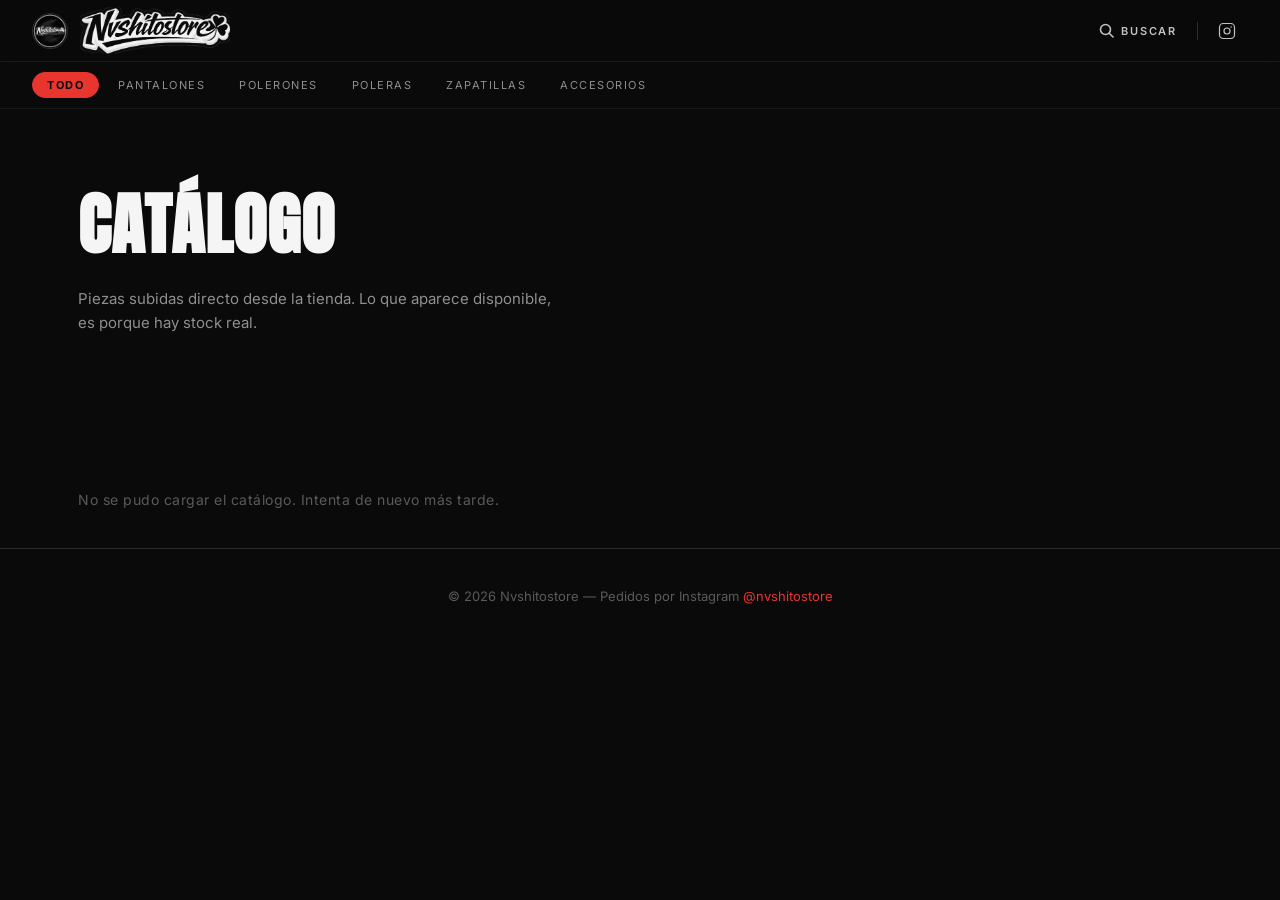
==== commit 05330142: "page users updated" ====
--- a/index.html
+++ b/index.html
@@ -16,15 +16,6 @@
     <img src="/brand/name-logo.jpeg" alt="Nvshitostore" class="brand-name-logo">
   </a>
   <div class="topbar-right">
-    <button class="nav-action" id="menuToggle" aria-label="Menú">
-      <svg width="15" height="11" viewBox="0 0 15 11" fill="none" stroke="currentColor" stroke-width="1.6" stroke-linecap="round">
-        <line x1="0" y1="1" x2="15" y2="1"/>
-        <line x1="0" y1="5.5" x2="15" y2="5.5"/>
-        <line x1="0" y1="10" x2="15" y2="10"/>
-      </svg>
-      <span>MENÚ</span>
-    </button>
-    <div class="nav-divider"></div>
     <button class="nav-action" id="searchToggle" aria-label="Buscar">
       <svg width="15" height="15" viewBox="0 0 15 15" fill="none" stroke="currentColor" stroke-width="1.6" stroke-linecap="round">
         <circle cx="6.5" cy="6.5" r="5"/>
--- a/css/style.css
+++ b/css/style.css
@@ -275,8 +275,16 @@
   margin: 0 auto;
   padding: 12px 28px 80px 28px;
   display: grid;
-  grid-template-columns: repeat(auto-fill, minmax(260px, 1fr));
-  gap: 24px;
+  /* Default to 3 columns on mobile as requested, then larger auto-fill for desktop */
+  grid-template-columns: repeat(3, 1fr);
+  gap: 12px; /* reduced gap for mobile to fit 3 */
+}
+
+@media (min-width: 768px) {
+  .grid {
+    grid-template-columns: repeat(auto-fill, minmax(240px, 1fr));
+    gap: 24px;
+  }
 }
 
 .card {
@@ -330,28 +338,53 @@
 }
 
 .card-body {
-  padding: 16px 20px 20px 20px;
+  padding: 12px;
   display: flex;
   flex-direction: column;
 }
 
+@media (min-width: 768px) {
+  .card-body {
+    padding: 16px 20px 20px 20px;
+  }
+}
+
 .card-cat {
-  font-size: 11px;
+  font-size: 10px;
   color: var(--text-dim);
   font-weight: 600;
+  white-space: nowrap;
+  overflow: hidden;
+  text-overflow: ellipsis;
+}
+
+@media (min-width: 768px) {
+  .card-cat { font-size: 11px; }
 }
 
 .card-name {
-  font-size: 16px;
+  font-size: 13px;
   font-weight: 700;
-  margin: 6px 0 8px 0;
+  margin: 4px 0 6px 0;
   color: var(--text);
   letter-spacing: .5px;
+  line-height: 1.2;
+}
+
+@media (min-width: 768px) {
+  .card-name {
+    font-size: 16px;
+    margin: 6px 0 8px 0;
+  }
 }
 
 .card-price {
-  font-size: 15px;
-  color: var(--text-muted);
+  font-size: 13px;
+  color: var(--text-muted);
+}
+
+@media (min-width: 768px) {
+  .card-price { font-size: 15px; }
 }
 
 .card-stock {
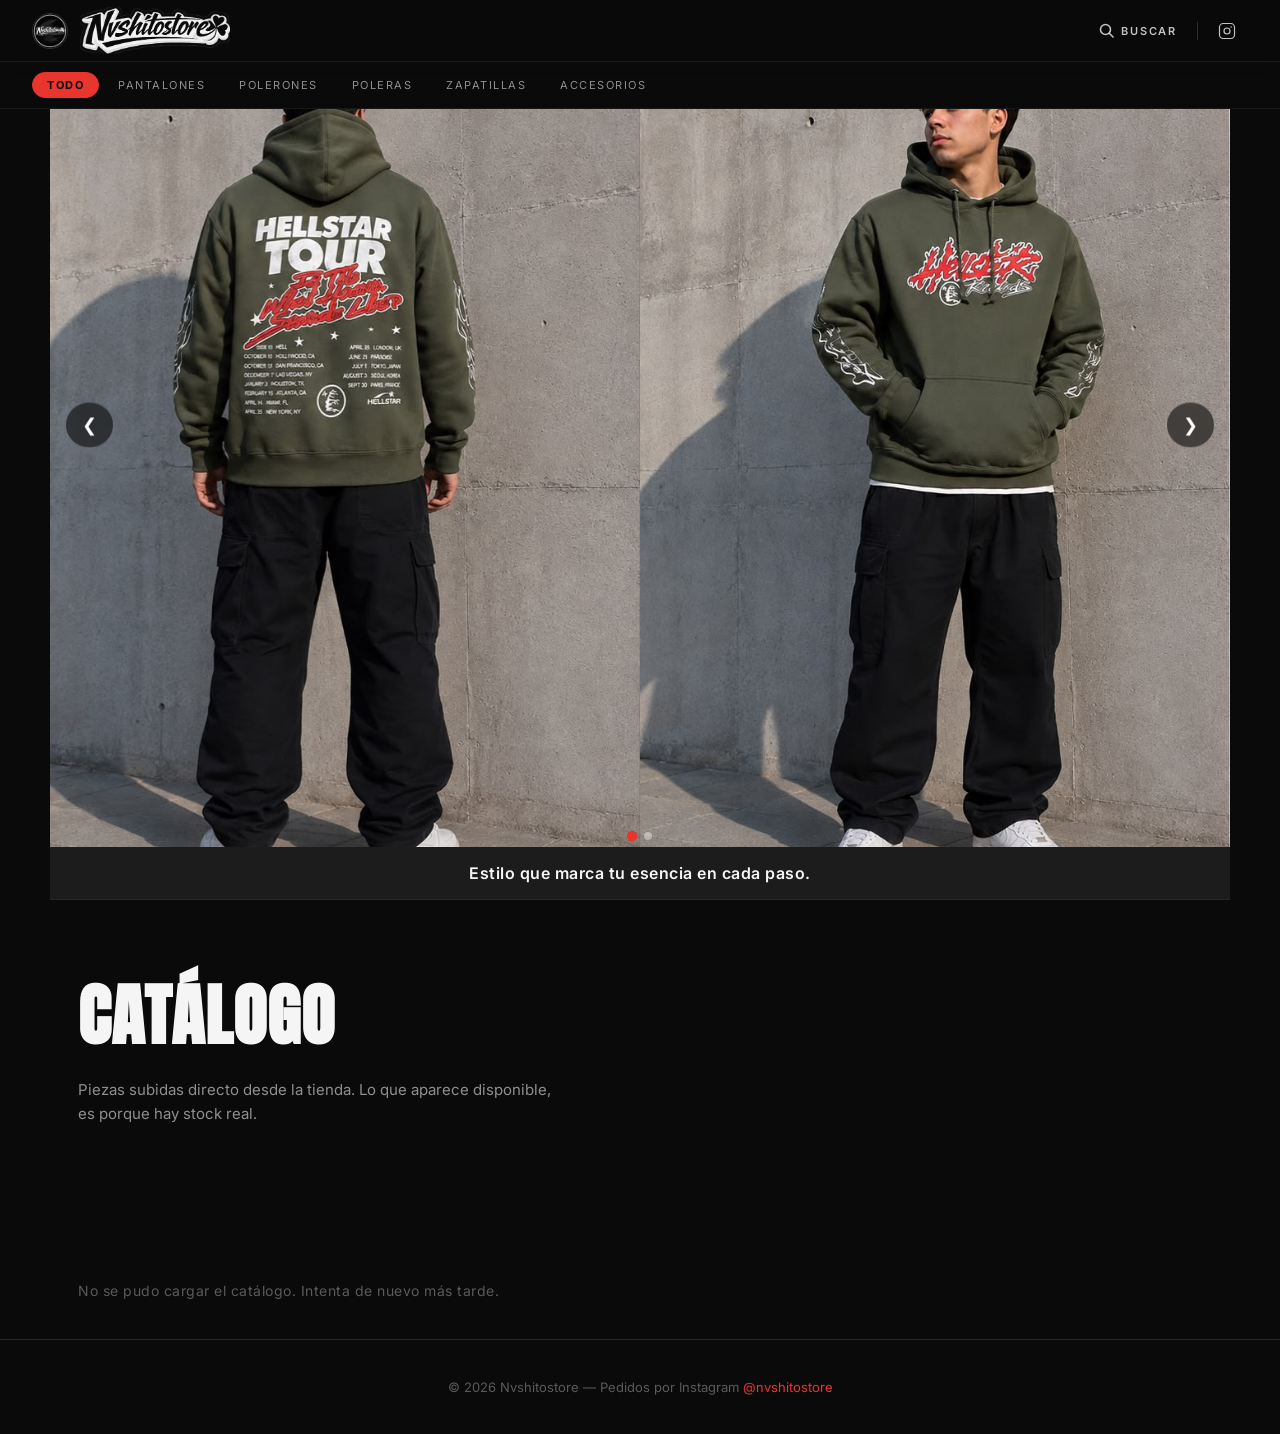
==== commit e746fb6c: "carrusel agregado" ====
--- a/index.html
+++ b/index.html
@@ -59,6 +59,31 @@
 </div>
 
 <main>
+  <div class="hero-carousel" id="heroCarousel">
+    <div class="carousel-track" id="carouselTrack">
+      <div class="carousel-slide">
+        <div class="carousel-images">
+          <img src="/img/carru-cafe1.jpeg" alt="Outfit cafe 1">
+          <img src="/img/carru-cafe2.jpeg" alt="Outfit cafe 2">
+        </div>
+        <div class="carousel-caption">Estilo que marca tu esencia en cada paso.</div>
+      </div>
+      <div class="carousel-slide">
+        <div class="carousel-images">
+          <img src="/img/carru-negro1.jpeg" alt="Outfit negro 1">
+          <img src="/img/carru-negro2.jpeg" alt="Outfit negro 2">
+        </div>
+        <div class="carousel-caption">Comodidad y actitud para tu día a día.</div>
+      </div>
+    </div>
+    <button class="carousel-btn prev" id="carouselPrev" aria-label="Anterior">❮</button>
+    <button class="carousel-btn next" id="carouselNext" aria-label="Siguiente">❯</button>
+    <div class="carousel-dots" id="carouselDots">
+      <span class="dot active" data-index="0"></span>
+      <span class="dot" data-index="1"></span>
+    </div>
+  </div>
+
   <section class="hero">
     <h1>Catálogo</h1>
     <p>Piezas subidas directo desde la tienda. Lo que aparece disponible, es porque hay stock real.</p>
--- a/css/style.css
+++ b/css/style.css
@@ -246,6 +246,117 @@
 
 .search-close:hover { color: var(--text); }
 
+/* ---------- Hero Carousel ---------- */
+.hero-carousel {
+  position: relative;
+  width: 100%;
+  max-width: var(--maxw);
+  margin: 0 auto;
+  overflow: hidden;
+  background: var(--surface);
+}
+
+.carousel-track {
+  display: flex;
+  transition: transform 0.4s ease-in-out;
+  width: 100%;
+}
+
+.carousel-slide {
+  min-width: 100%;
+  display: flex;
+  flex-direction: column;
+}
+
+.carousel-images {
+  display: flex;
+  width: 100%;
+}
+
+.carousel-images img {
+  width: 50%;
+  aspect-ratio: 4 / 5;
+  object-fit: cover;
+}
+
+.carousel-caption {
+  padding: 16px 24px;
+  text-align: center;
+  font-size: 16px;
+  font-weight: 600;
+  color: var(--text);
+  background: var(--surface-2);
+  letter-spacing: 0.5px;
+  border-bottom: 1px solid rgba(255,255,255,0.05);
+}
+
+.carousel-btn {
+  position: absolute;
+  top: 40%;
+  transform: translateY(-50%);
+  background: rgba(10, 10, 10, 0.6);
+  border: none;
+  color: white;
+  padding: 12px 16px;
+  cursor: pointer;
+  border-radius: 50%;
+  margin: 0 16px;
+  font-size: 18px;
+  transition: background 0.2s, transform 0.2s;
+  backdrop-filter: blur(4px);
+}
+
+.carousel-btn:hover {
+  background: var(--red);
+  transform: translateY(-50%) scale(1.1);
+}
+
+.carousel-btn.prev {
+  left: 0;
+}
+
+.carousel-btn.next {
+  right: 0;
+}
+
+.carousel-dots {
+  position: absolute;
+  bottom: 60px;
+  left: 50%;
+  transform: translateX(-50%);
+  display: flex;
+  gap: 8px;
+}
+
+.carousel-dots .dot {
+  width: 8px;
+  height: 8px;
+  background: rgba(255,255,255,0.4);
+  border-radius: 50%;
+  cursor: pointer;
+  transition: background 0.2s, transform 0.2s;
+}
+
+.carousel-dots .dot.active {
+  background: var(--red);
+  transform: scale(1.3);
+}
+
+@media (max-width: 767px) {
+  .carousel-caption {
+    font-size: 14px;
+    padding: 12px 16px;
+  }
+  .carousel-btn {
+    padding: 8px 12px;
+    font-size: 14px;
+    margin: 0 8px;
+  }
+  .carousel-dots {
+    bottom: 50px;
+  }
+}
+
 /* ---------- Hero ---------- */
 .hero {
   max-width: var(--maxw);
@@ -606,16 +717,18 @@
 .admin-main {
   max-width: var(--maxw);
   margin: 0 auto;
-  padding: 32px 28px 80px 28px;
+  padding: 16px 16px 80px 16px;
   display: grid;
-  grid-template-columns: 340px 1fr;
-  gap: 28px;
+  grid-template-columns: 1fr;
+  gap: 20px;
   align-items: start;
 }
 
-@media (max-width: 860px) {
+@media (min-width: 860px) {
   .admin-main {
-    grid-template-columns: 1fr;
+    padding: 32px 28px 80px 28px;
+    grid-template-columns: 340px 1fr;
+    gap: 28px;
   }
 }
 
@@ -743,21 +856,32 @@
 
 .product-row {
   display: grid;
-  grid-template-columns: 56px 1fr auto auto;
+  grid-template-columns: 56px 1fr;
+  grid-template-areas:
+    "thumb info"
+    "switch actions";
   align-items: center;
   gap: 14px;
-  padding: 10px;
+  padding: 14px;
   border: 1px solid var(--border);
   border-radius: var(--radius);
   transition: opacity .15s ease;
 }
 
+@media (min-width: 600px) {
+  .product-row {
+    grid-template-columns: 56px 1fr auto auto;
+    grid-template-areas: "thumb info switch actions";
+  }
+}
+
 .product-row.is-saving {
   opacity: .5;
   pointer-events: none;
 }
 
 .row-thumb {
+  grid-area: thumb;
   width: 56px;
   height: 56px;
   object-fit: cover;
@@ -766,6 +890,7 @@
 }
 
 .row-info {
+  grid-area: info;
   min-width: 0;
 }
 
@@ -885,14 +1010,17 @@
 }
 
 .row-actions {
+  grid-area: actions;
   display: flex;
   gap: 6px;
   align-items: center;
+  justify-content: flex-end;
   flex-shrink: 0;
 }
 
 /* Switch */
 .switch {
+  grid-area: switch;
   position: relative;
   display: inline-block;
   width: 42px;
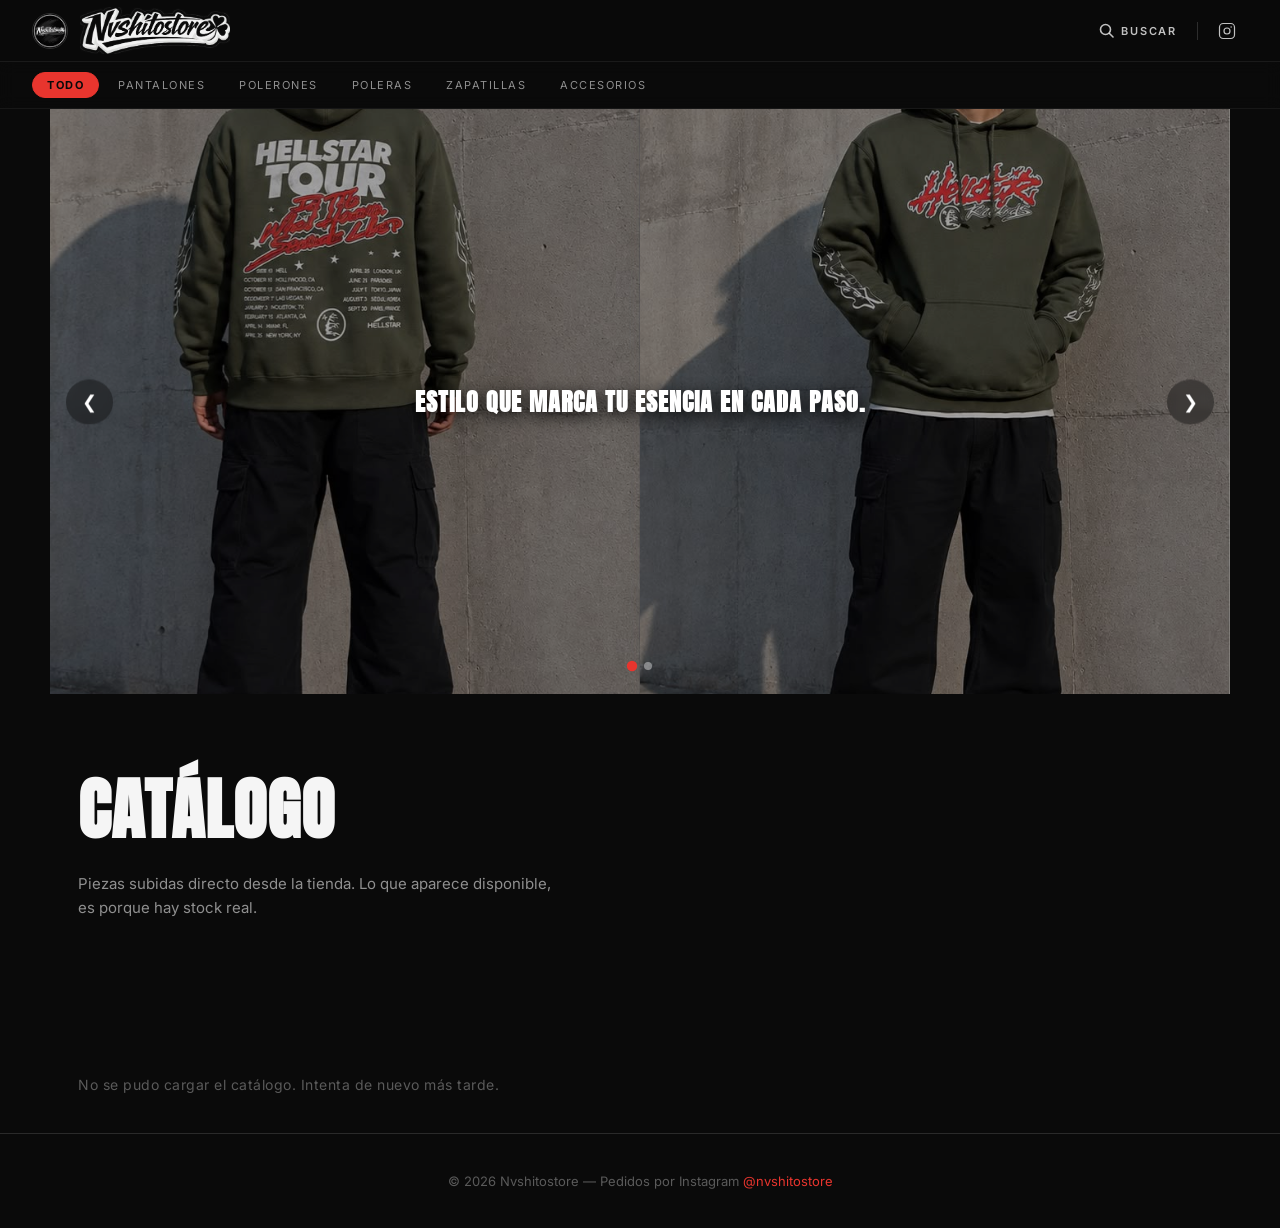
==== commit b653bd58: "carrusel agregado" ====
--- a/index.html
+++ b/index.html
@@ -63,15 +63,17 @@
     <div class="carousel-track" id="carouselTrack">
       <div class="carousel-slide">
         <div class="carousel-images">
-          <img src="/img/carru-cafe1.jpeg" alt="Outfit cafe 1">
-          <img src="/img/carru-cafe2.jpeg" alt="Outfit cafe 2">
+          <img src="/assets/carru-cafe1.jpeg" alt="Outfit cafe 1">
+          <img src="/assets/carru-cafe2.jpeg" alt="Outfit cafe 2">
+          <div class="carousel-overlay"></div>
         </div>
         <div class="carousel-caption">Estilo que marca tu esencia en cada paso.</div>
       </div>
       <div class="carousel-slide">
         <div class="carousel-images">
-          <img src="/img/carru-negro1.jpeg" alt="Outfit negro 1">
-          <img src="/img/carru-negro2.jpeg" alt="Outfit negro 2">
+          <img src="/assets/carru-negro1.jpeg" alt="Outfit negro 1">
+          <img src="/assets/carru-negro2.jpeg" alt="Outfit negro 2">
+          <div class="carousel-overlay"></div>
         </div>
         <div class="carousel-caption">Comodidad y actitud para tu día a día.</div>
       </div>
--- a/css/style.css
+++ b/css/style.css
@@ -266,35 +266,51 @@
   min-width: 100%;
   display: flex;
   flex-direction: column;
+  position: relative;
 }
 
 .carousel-images {
   display: flex;
   width: 100%;
+  height: clamp(380px, 65vh, 700px);
 }
 
 .carousel-images img {
   width: 50%;
-  aspect-ratio: 4 / 5;
+  height: 100%;
   object-fit: cover;
 }
 
+.carousel-overlay {
+  position: absolute;
+  inset: 0;
+  background: rgba(0, 0, 0, 0.35);
+  pointer-events: none;
+}
+
 .carousel-caption {
-  padding: 16px 24px;
+  position: absolute;
+  top: 50%;
+  left: 50%;
+  transform: translate(-50%, -50%);
+  width: 90%;
   text-align: center;
-  font-size: 16px;
-  font-weight: 600;
-  color: var(--text);
-  background: var(--surface-2);
-  letter-spacing: 0.5px;
-  border-bottom: 1px solid rgba(255,255,255,0.05);
+  font-size: 24px;
+  font-weight: 700;
+  font-family: var(--font-display);
+  letter-spacing: 1px;
+  text-transform: uppercase;
+  color: #fff;
+  text-shadow: 0 4px 16px rgba(0,0,0,0.9);
+  pointer-events: none;
+  z-index: 2;
 }
 
 .carousel-btn {
   position: absolute;
-  top: 40%;
+  top: 50%;
   transform: translateY(-50%);
-  background: rgba(10, 10, 10, 0.6);
+  background: rgba(10, 10, 10, 0.4);
   border: none;
   color: white;
   padding: 12px 16px;
@@ -304,6 +320,7 @@
   font-size: 18px;
   transition: background 0.2s, transform 0.2s;
   backdrop-filter: blur(4px);
+  z-index: 10;
 }
 
 .carousel-btn:hover {
@@ -321,11 +338,12 @@
 
 .carousel-dots {
   position: absolute;
-  bottom: 60px;
+  bottom: 24px;
   left: 50%;
   transform: translateX(-50%);
   display: flex;
   gap: 8px;
+  z-index: 10;
 }
 
 .carousel-dots .dot {
@@ -343,9 +361,11 @@
 }
 
 @media (max-width: 767px) {
+  .carousel-images {
+    height: clamp(300px, 55vh, 500px);
+  }
   .carousel-caption {
-    font-size: 14px;
-    padding: 12px 16px;
+    font-size: 18px;
   }
   .carousel-btn {
     padding: 8px 12px;
@@ -353,7 +373,7 @@
     margin: 0 8px;
   }
   .carousel-dots {
-    bottom: 50px;
+    bottom: 16px;
   }
 }
 
